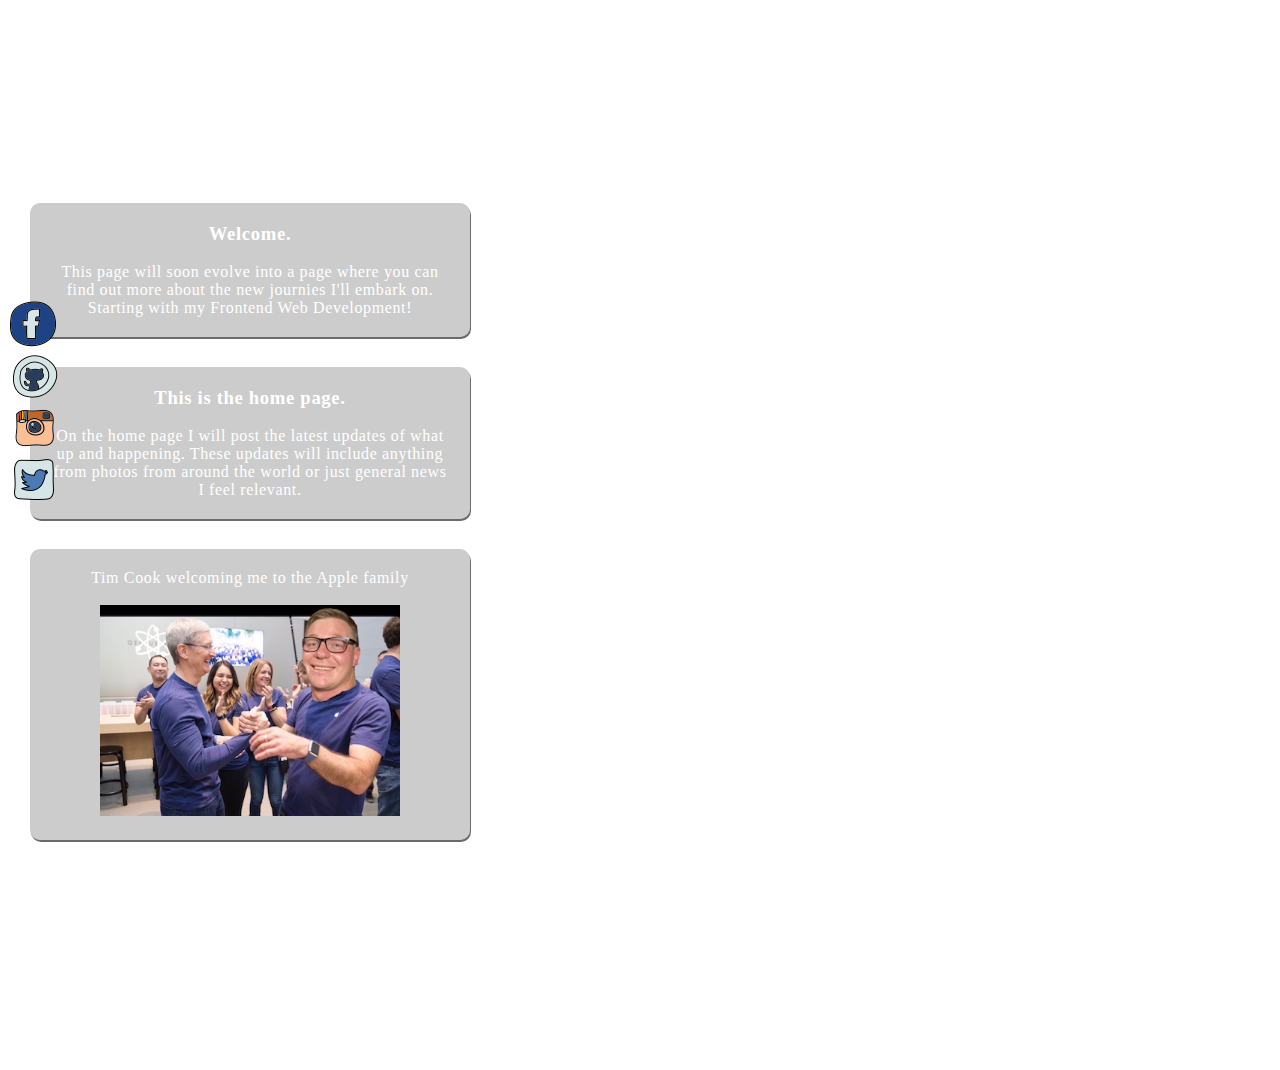
==== index.html @ 9f2d2b81 "First Draft" ====
<!DOCTYPE html>
<html lang="en">
<head>
    <meta charset="UTF-8">
    <title>I am Tristen.</title>
    <link rel="stylesheet" href="style.css">
</head>
<body>
      <!-- Top Navigation here -->
    <header>
        <div>
            <div class="Navbar">
                <div id="logo"><img src="images/logo3.jpeg" alt="Hello, World. I am Tristen. Logo"></div>
                    <div>
                        <nav>
                            <ul>
                                <li><a href="index.html">Home</a></li>
                                <li><a href="Hobbies.html">Hobbies</a></li>
                                <li><a href="experience.html">Experience</a></li>
                                <li><a href="contact.html">Contact</a></li>
                            </ul>
                        </nav>
                    </div>
            </div>
        </div>
        <!-- End Top navigation  -->
    </header>
        <main>
            <section class="m-section grid">
                    <aside class="sidenav">
                            <ul>
                                <li><a href="https://www.facebook.com"><img src="images/icons8-facebook-circled-48.png"></a></li>
                                <li><a href="https://github.com/Trexorr"><img src="images/icons8-github-48.png"></a></li>
                                <li><a href="https://www.instagram.com"><img src="images/icons8-instagram-old-48.png"></a></li>
                                <li><a href="https://www.twitter.com"><img src="images/icons8-twitter-squared-48.png"></a></li>
                            </ul>
                    </aside>
                    <div class="content card text">
                        <h3>Welcome.</h3><br>
                        <p>This page will soon evolve into a page where you can find out more about the new journies I'll embark on. Starting with my Frontend Web Development!</p>
                    </div>
                    <div class="content card text">
                        <h3> This is the home page.</h3><br>
                        <p>On the home page I will post the latest updates of what up and happening. These updates will include anything from photos from around the world or just general news I feel relevant.</p>
                    </div>
                    <div class="content card text">
                        <p>Tim Cook welcoming me to the Apple family</p><br>
                        <img src="images/IMG_6229.JPG" width="300px" alt="Tim Cook welcoming me to Apple joke.">
                        
                    </div>
                 </section>
        </main>
        <footer class="thefoot text">
                <div id="copyright">
                    <p>Hello World..<br> I am Tristen..</p>
                    <p>Copyright &copy; 2022</p>
                </div>
                <div class="footlinks">
                    <nav>
                        <div>
                        <p>A link to helping hands</p>
                        <ul>
                            <li><a href="https://www.acadamyxi.com">Online Course</a></li>
                            <li><a href="https://www.w3schools.com">References</a></li>
                            <li><a href="https://www.fontmeme.com">Logo</a></li>
                            <li><a href="https://www.freepik.com/photos/matte-black">Background</a></li>
                        </ul>
                        </div>
                    </nav>
                </div>
        </footer>
</body>
</html>
---- style.css ----
*{
    margin: 0;
    padding: 0;
    box-sizing: border-box;
  }
html{
background-image: url(images/black-smooth-textured-paper.jpg);
}
body{
width: 500px;
}
/* Navigation Start */
nav ul { 
    margin: 10px; 
    padding-left: 10px;
    list-style: none; 
    width: 600px;
    text-align: center;
}
nav li { 
position: relative; 
padding: 10px 0;
}
nav a {
color: #fff;
text-transform: uppercase;
text-decoration: none;
letter-spacing: 0.2em;
padding: 15px 5px;
position: relative;
}
nav a:after {    
background: none repeat scroll 0 0 transparent;
bottom: 0;
content: "";
display: block;
height: 2px;
left: 50%;
position: absolute;
background: #fff;
transition: width 0.3s ease 0s, left 0.3s ease 0s;
width: 0;
}
nav a:hover:after { 
width: 100%; 
left: 0; 
}
.Navbar{
    display: flex;
    flex-direction: column;
    justify-content: center;
    align-items: center;
    margin: 30px 30px 50px 30px;
}
#logo{
    padding-left: 20px;
}
.Navbar nav li{
    display: inline-block;
}
/* Navigation End */

/* Main page start */
.text{
    letter-spacing: 0.04em;
    color: #fff;
    text-align: center;
}
.m-section .grid{
    grid-template-columns: 85px 1fr;
    margin-left: 30px;
}
.m-section .flex{
    flex-direction: column;
    justify-content: center;
    align-items: center;
    row-gap: 20px ;
}
.m-section .content{
 margin-right: 30px;
 grid-column: 2;
}
.sidenav{
    width: 50px;
    height: 250px;
}
.m-section aside {
    width: 85px;
    position: fixed;
    left: 10px;
    top: 300px;
    z-index: 5;
}
.m-section .construction .grid{
   grid-template-columns: 80px 1fr;
   margin-left: 30px;
}
/* Main section end */

/* Side navigation start */
.sidenav nav ul{
    margin: 0;
    padding: 0;
    text-align: left;
    height: 60px;
    list-style: none;
}
.sidenav nav li{
    height: 100%;
    list-style: none;

}
.sidenav a img:hover{
    transform: scale(1.1);
}
/* Side navigation end */
/* Utilities Start */
.flex{
    display: flex;
}
.grid{
    display: grid;
    gap: 30px;
    justify-content: center;
    align-items: center;
    height: 100%;
}
.card{
    background-color: rgba(119, 118, 118, 0.37);
    border-radius: 10px;
    box-shadow: 1px 2px rgb(108, 107, 107);
    margin: 10;
    padding: 20px;
  }
.btn{
display: inline-block;
padding: 5px 30px;
background-color: rgb(164, 161, 161);
font-weight: bold;
cursor: pointer;
border-radius: 15px;
border: none;
box-shadow: 1px 2px rgb(37, 36, 36);
letter-spacing: 0.1em;
margin-top: 15px;
}
.btn:hover{
transform: scale(1.1);
}
/* Utilities end */

/* Footer Start */
  .thefoot{
    display: flex;
    margin:40px;
    
    
  }
  #copyright{
    position: relative;
    top: 30px;
    font-size: large;
    padding-left: 20px;
   }
 .footer a{
   font-size: small;
   margin: 0;
 }
 .footlinks{
    width: 100px;
    display: flex;
 }
 .footlinks ul{
    width: 220px;
 }
 .footlinks li{
    padding: 5px;
 }
.footlinks nav a{
    padding: 4px 5px;
}
.footlinks nav a::after{
    height: 1px;
}
/* Footer End */

/* Contact info Start */
.contact-title{
    margin: 0 20px;
  }

.contactme-form input[type=text], .contactme-form input[type=email], .contactme-form textarea {
    border:  1.5px solid rgb(0, 0, 0);
    width: 100%;
    background-color: rgba(106, 104, 104, 0);
    border-radius: 10px;
    padding: 4px;
    letter-spacing: 0.1em;
    box-shadow: 0px 1px rgb(108, 107, 107);
    color: #fff;
    font-size: medium;
    margin: 5px auto;
}
.contactme-form{
    position: relative;
    height: 400px;
    padding: 20px;
    color: rgb(12, 12, 12);
  }

.contactme-form input:focus,
.contactme-form textarea:focus{
    outline: none;
    
}

/* Contact info end */
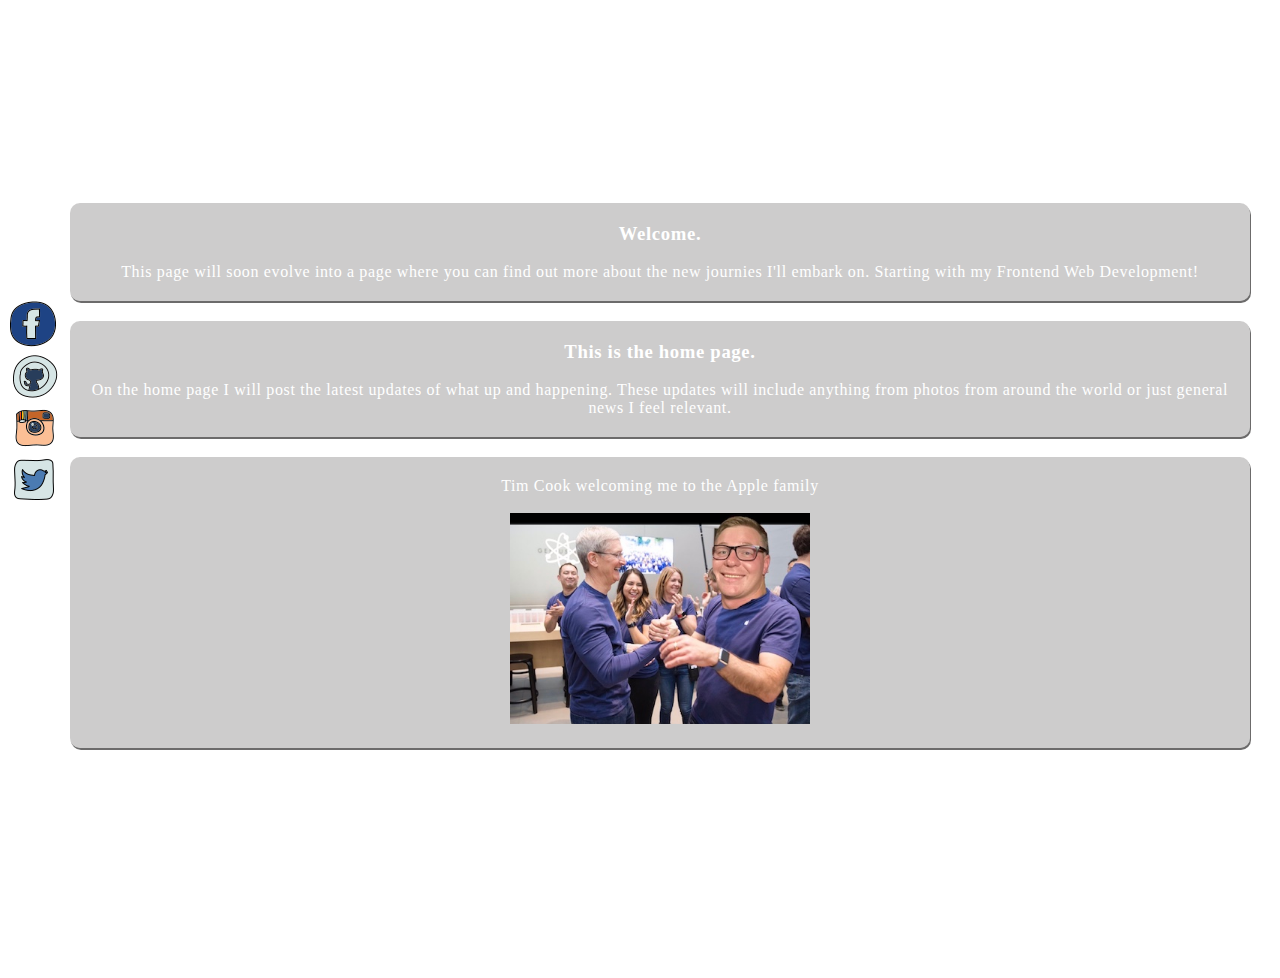
==== commit 71187188: "v2.1" ====
--- a/index.html
+++ b/index.html
@@ -26,7 +26,7 @@
         <!-- End Top navigation  -->
     </header>
         <main>
-            <section class="m-section grid">
+            <section class="m-section">
                     <aside class="sidenav">
                             <ul>
                                 <li><a href="https://www.facebook.com"><img src="images/icons8-facebook-circled-48.png"></a></li>
--- a/style.css
+++ b/style.css
@@ -6,9 +6,9 @@
 html{
 background-image: url(images/black-smooth-textured-paper.jpg);
 }
-body{
-width: 500px;
-}
+/* body{
+/* width: 500px; */
+
 /* Navigation Start */
 nav ul { 
     margin: 10px; 
@@ -66,35 +66,34 @@
     color: #fff;
     text-align: center;
 }
-.m-section .grid{
-    grid-template-columns: 85px 1fr;
-    margin-left: 30px;
-}
-.m-section .flex{
+.m-section{
+    display: grid;
+    grid-template-columns: 50px 1fr;
+    gap: 20px;
+}
+/* .m-section .flex{
     flex-direction: column;
     justify-content: center;
     align-items: center;
     row-gap: 20px ;
-}
+} */
 .m-section .content{
  margin-right: 30px;
  grid-column: 2;
+ 
 }
 .sidenav{
+    width: 30px;
+    height: 210px;
+}
+.m-section aside {
     width: 50px;
-    height: 250px;
-}
-.m-section aside {
-    width: 85px;
     position: fixed;
     left: 10px;
     top: 300px;
     z-index: 5;
 }
-.m-section .construction .grid{
-   grid-template-columns: 80px 1fr;
-   margin-left: 30px;
-}
+
 /* Main section end */
 
 /* Side navigation start */
@@ -153,21 +152,21 @@
   .thefoot{
     display: flex;
     margin:40px;
-    
+    justify-content: center; 
     
   }
   #copyright{
     position: relative;
     top: 30px;
     font-size: large;
-    padding-left: 20px;
+    
    }
  .footer a{
    font-size: small;
    margin: 0;
  }
  .footlinks{
-    width: 100px;
+    width: 240px;
     display: flex;
  }
  .footlinks ul{
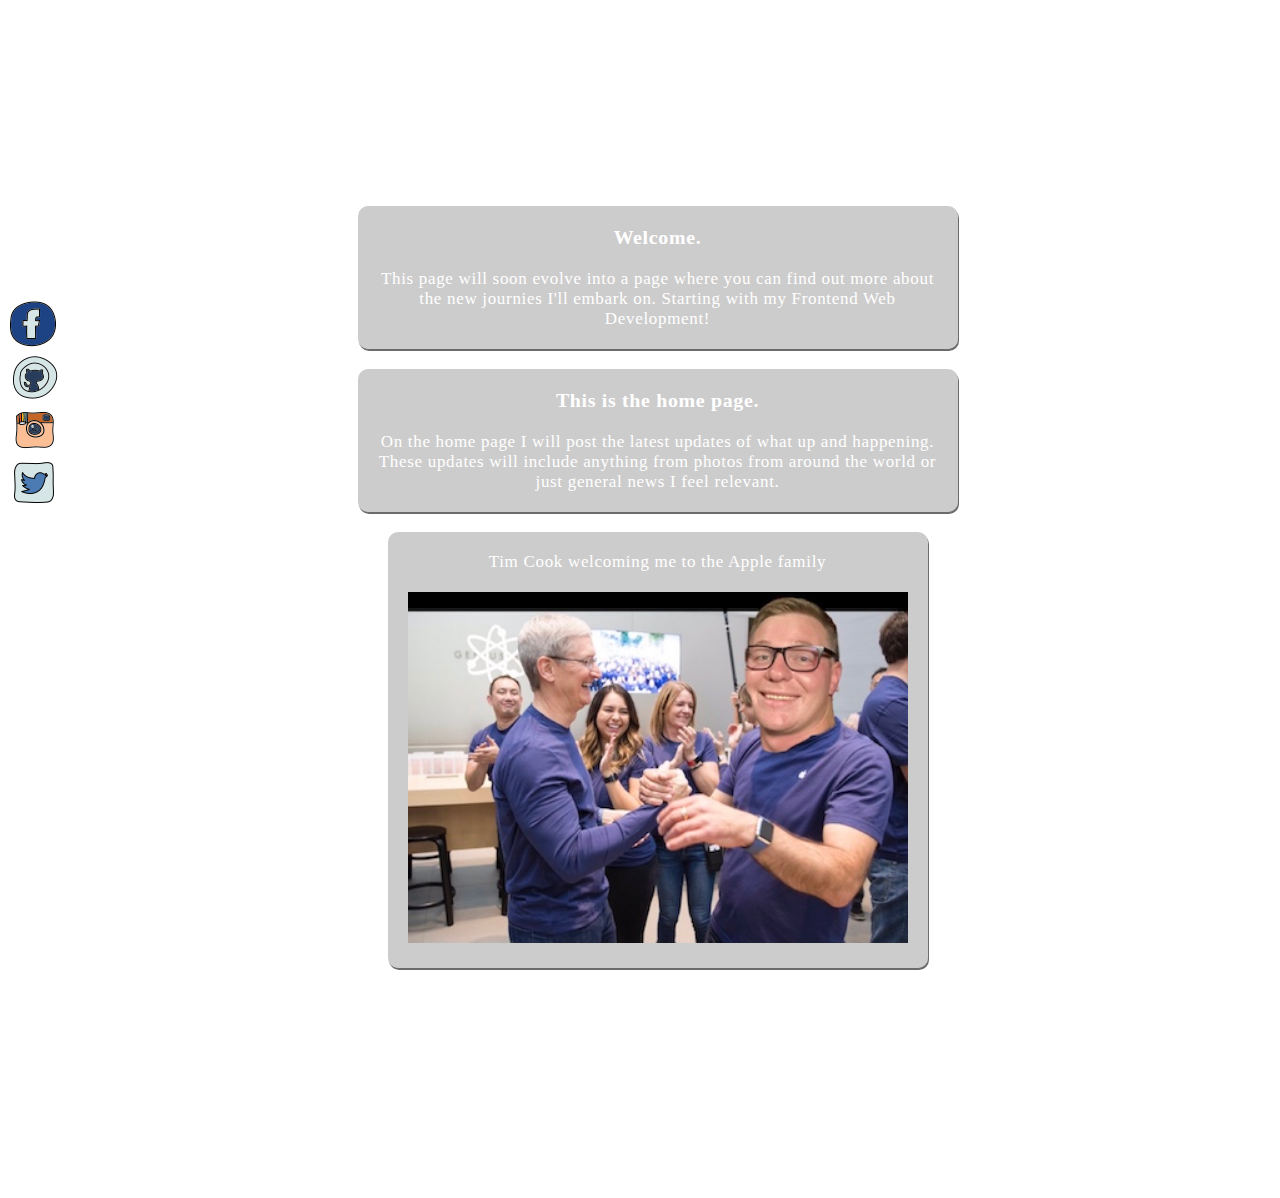
==== commit 2578c108: "v2.5" ====
--- a/index.html
+++ b/index.html
@@ -15,7 +15,7 @@
                         <nav>
                             <ul>
                                 <li><a href="index.html">Home</a></li>
-                                <li><a href="Hobbies.html">Hobbies</a></li>
+                                <li><a href="hobbies.html">Hobbies</a></li>
                                 <li><a href="experience.html">Experience</a></li>
                                 <li><a href="contact.html">Contact</a></li>
                             </ul>
@@ -45,7 +45,7 @@
                     </div>
                     <div class="content card text">
                         <p>Tim Cook welcoming me to the Apple family</p><br>
-                        <img src="images/IMG_6229.JPG" width="300px" alt="Tim Cook welcoming me to Apple joke.">
+                        <img src="images/IMG_6229.JPG" width="500px" alt="Tim Cook welcoming me to Apple joke.">
                         
                     </div>
                  </section>
--- a/style.css
+++ b/style.css
@@ -3,13 +3,11 @@
     padding: 0;
     box-sizing: border-box;
   }
-html{
+html body{
 background-image: url(images/black-smooth-textured-paper.jpg);
-}
-/* body{
-/* width: 500px; */
-
-/* Navigation Start */
+    height: 100%;
+    font-size: 17px;
+}
 nav ul { 
     margin: 10px; 
     padding-left: 10px;
@@ -50,7 +48,7 @@
     flex-direction: column;
     justify-content: center;
     align-items: center;
-    margin: 30px 30px 50px 30px;
+    margin: 30px 30px 50px 65px;
 }
 #logo{
     padding-left: 20px;
@@ -61,26 +59,24 @@
 /* Navigation End */
 
 /* Main page start */
-.text{
-    letter-spacing: 0.04em;
-    color: #fff;
-    text-align: center;
-}
 .m-section{
     display: grid;
-    grid-template-columns: 50px 1fr;
-    gap: 20px;
-}
-/* .m-section .flex{
+    grid-template-columns: 65px 1fr;
+    grid-template-rows: auto 1fr auto;
+    row-gap: 20px;
+    grid-column: 2;
+}
+
+.m-section .flex{
     flex-direction: column;
     justify-content: center;
     align-items: center;
     row-gap: 20px ;
-} */
+}
 .m-section .content{
  margin-right: 30px;
  grid-column: 2;
- 
+
 }
 .sidenav{
     width: 30px;
@@ -93,7 +89,20 @@
     top: 300px;
     z-index: 5;
 }
-
+.m-section .construction{
+    grid-column: 2;
+    place-content: center;
+    place-self: center;
+    text-align: center;
+    margin: 0 20px;
+}
+.construction img{
+    margin: 10px 0;
+    width: 400px;
+}
+.m-section .contact{
+    grid-column: 2;
+}
 /* Main section end */
 
 /* Side navigation start */
@@ -130,6 +139,8 @@
     box-shadow: 1px 2px rgb(108, 107, 107);
     margin: 10;
     padding: 20px;
+    max-width: 600px;
+    place-self: center;
   }
 .btn{
 display: inline-block;
@@ -141,18 +152,41 @@
 border: none;
 box-shadow: 1px 2px rgb(37, 36, 36);
 letter-spacing: 0.1em;
-margin-top: 15px;
+margin-top: 5px;
 }
 .btn:hover{
 transform: scale(1.1);
 }
+.text{
+    letter-spacing: 0.04em;
+    color: #fff;
+    text-align: center;
+}
+.col1{
+    grid-column: 2;
+}
+.col2{
+    grid-column: 3;
+}
+.htext{
+    grid-column: 2/3;
+    margin-right: 30px;
+}
+.desktop{
+ display: none;
+}
+
 /* Utilities end */
 
 /* Footer Start */
+    footer{
+        position: static;
+        bottom: 0;
+    }
   .thefoot{
     display: flex;
-    margin:40px;
-    justify-content: center; 
+    margin-top:40px;
+    justify-content: center;
     
   }
   #copyright{
@@ -186,6 +220,7 @@
 /* Contact info Start */
 .contact-title{
     margin: 0 20px;
+    max-width: 600px;
   }
 
 .contactme-form input[type=text], .contactme-form input[type=email], .contactme-form textarea {
@@ -198,11 +233,11 @@
     box-shadow: 0px 1px rgb(108, 107, 107);
     color: #fff;
     font-size: medium;
-    margin: 5px auto;
+    margin: 5px 0;
 }
 .contactme-form{
     position: relative;
-    height: 400px;
+    height: fit-content;
     padding: 20px;
     color: rgb(12, 12, 12);
   }
@@ -210,7 +245,22 @@
 .contactme-form input:focus,
 .contactme-form textarea:focus{
     outline: none;
-    
-}
-
-/* Contact info end */+}
+
+/* Contact info end */
+
+/* Hobbies Start */
+
+.himg img{
+    width: 500px;
+    border-radius: 10px;
+}
+
+
+/* .m-section .hobbygrid{
+    grid-template-columns: 65px 1fr 1fr;
+    grid-template-rows: auto 1fr auto;
+    row-gap: 20px;
+} */
+
+/* Hobbies End */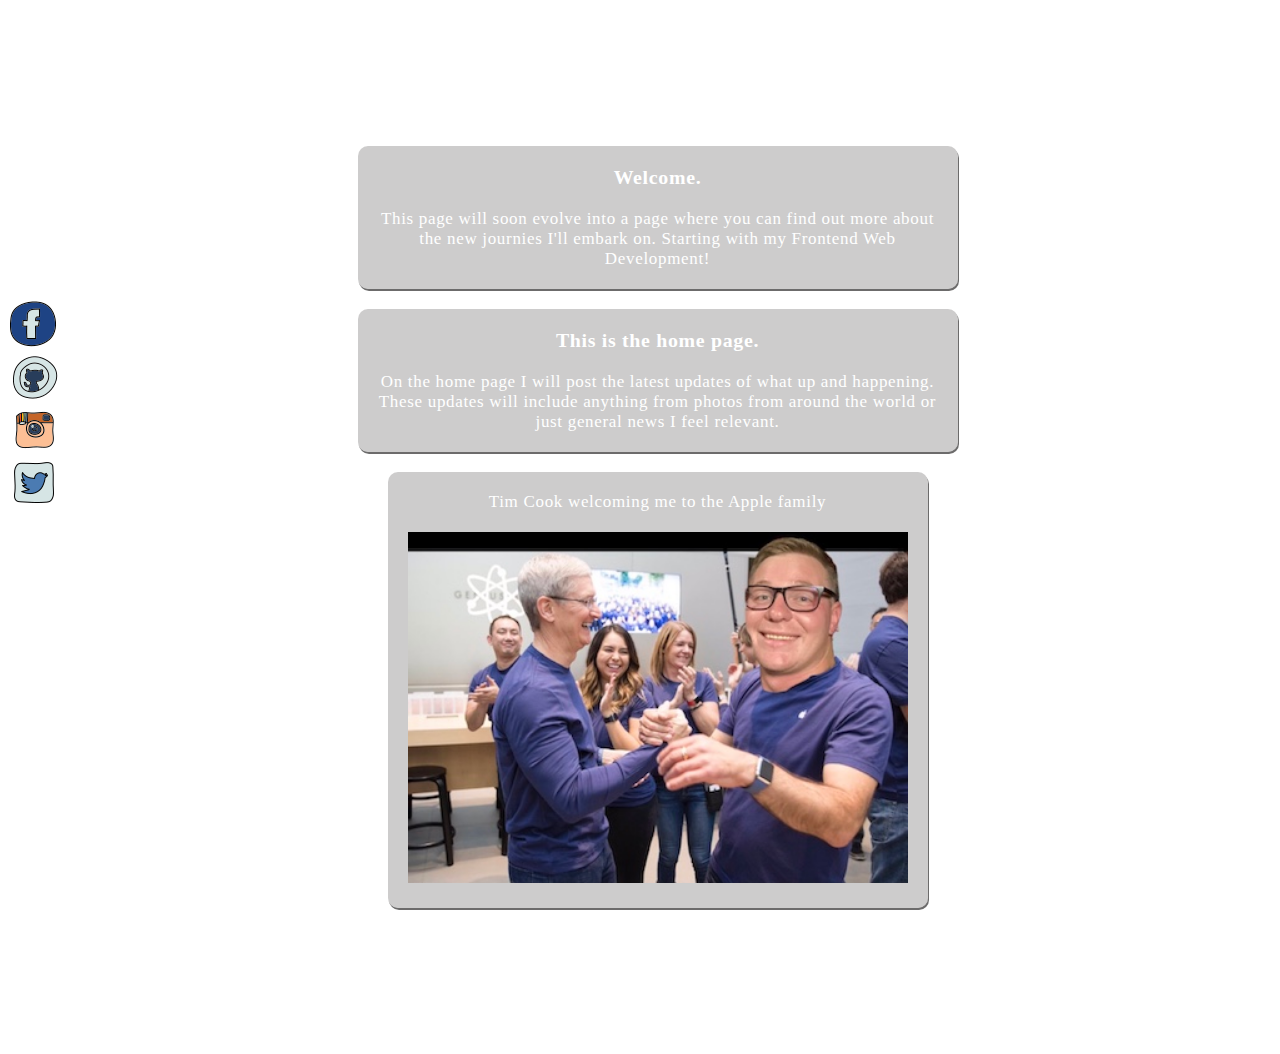
==== commit cfe89f0f: "3rd draft" ====
--- a/index.html
+++ b/index.html
@@ -26,7 +26,7 @@
         <!-- End Top navigation  -->
     </header>
         <main>
-            <section class="m-section">
+            <section class="m-section indexgrid">
                     <aside class="sidenav">
                             <ul>
                                 <li><a href="https://www.facebook.com"><img src="images/icons8-facebook-circled-48.png"></a></li>
@@ -35,11 +35,11 @@
                                 <li><a href="https://www.twitter.com"><img src="images/icons8-twitter-squared-48.png"></a></li>
                             </ul>
                     </aside>
-                    <div class="content card text">
+                    <div class="content card text col1">
                         <h3>Welcome.</h3><br>
                         <p>This page will soon evolve into a page where you can find out more about the new journies I'll embark on. Starting with my Frontend Web Development!</p>
                     </div>
-                    <div class="content card text">
+                    <div class="content card text col2">
                         <h3> This is the home page.</h3><br>
                         <p>On the home page I will post the latest updates of what up and happening. These updates will include anything from photos from around the world or just general news I feel relevant.</p>
                     </div>
--- a/style.css
+++ b/style.css
@@ -65,6 +65,7 @@
     grid-template-rows: auto 1fr auto;
     row-gap: 20px;
     grid-column: 2;
+    justify-items: center;
 }
 
 .m-section .flex{
@@ -140,7 +141,8 @@
     margin: 10;
     padding: 20px;
     max-width: 600px;
-    place-self: center;
+    /* place-self: center; */
+    height: max-content;
   }
 .btn{
 display: inline-block;
@@ -169,8 +171,9 @@
     grid-column: 3;
 }
 .htext{
-    grid-column: 2/3;
     margin-right: 30px;
+    grid-column: 2;
+
 }
 .desktop{
  display: none;
@@ -179,10 +182,6 @@
 /* Utilities end */
 
 /* Footer Start */
-    footer{
-        position: static;
-        bottom: 0;
-    }
   .thefoot{
     display: flex;
     margin-top:40px;
@@ -193,15 +192,12 @@
     position: relative;
     top: 30px;
     font-size: large;
+    height: fit-content;
+    
     
    }
- .footer a{
-   font-size: small;
-   margin: 0;
- }
  .footlinks{
     width: 240px;
-    display: flex;
  }
  .footlinks ul{
     width: 220px;
@@ -251,16 +247,109 @@
 
 /* Hobbies Start */
 
+.eimg{
+    width:400px;
+}   
 .himg img{
     width: 500px;
+    height: 333.33px;
     border-radius: 10px;
 }
 
 
-/* .m-section .hobbygrid{
-    grid-template-columns: 65px 1fr 1fr;
-    grid-template-rows: auto 1fr auto;
-    row-gap: 20px;
-} */
-
-/* Hobbies End */+/* Hobbies End */
+
+/* Media Queries Start */
+@media screen and (min-width: 800px){
+    /* Footer */
+    .thefoot{
+        justify-content: space-around;
+        place-self: center;
+        align-items: center;
+        width: 900px;
+        
+    }
+    #copyright{
+        margin-left: 30px;
+        margin-bottom: 30px;
+        font-size: larger;
+        display: flex;
+        place-items: center;
+        column-gap: 30px;
+    }
+    .footlinks ul{
+        display: flex;
+        width: 800px;
+        justify-content: space-evenly;
+        font-size: medium;
+        margin-left: 0;
+    }
+    .footlinks p {
+        text-align: right;
+        padding-left: 36px;
+        font-size: 20px;
+    }
+    footer{
+        margin-bottom: 30px;
+    }
+    /* Footer */
+    /* Contact */
+    .contact{
+        display: grid;
+        grid-template-columns: 85px 1fr 1fr 1fr 1fr 1fr 1fr;
+    }
+    .contact-title{
+        grid-column: 2/5;
+        max-width: 400px;
+    }
+    .contactme-form{
+        margin: 0;
+        grid-column: 5/7;
+    }
+
+    /* Contact */
+    /* Experience */
+    .eimg{
+        grid-row: 2;
+    }
+    .eimg img{
+        width: 800px;
+        height: 400px;
+    }
+    .giff{
+        grid-row: 3;
+        display: inline-block;
+    } 
+    /* Experience */
+    /* Hobbies */
+    .desktop{
+        display: contents;
+    }
+
+    .m-section .hobbygrid{
+        grid-template-columns: 85px 1fr 1fr;
+        grid-template-rows: repeat(9,1fr);
+        
+    }
+    .htext{
+        grid-column: 2 / 3;
+        align-self: center;
+        place-self: center;
+    }
+    /* Hobbies */
+    /* Top Nav */
+    .Navbar{
+        flex-direction: row;
+        justify-content: space-evenly;
+    }  
+    nav a{
+        font-size: larger;
+    }
+
+
+
+
+
+
+}
+/* Media Queries End */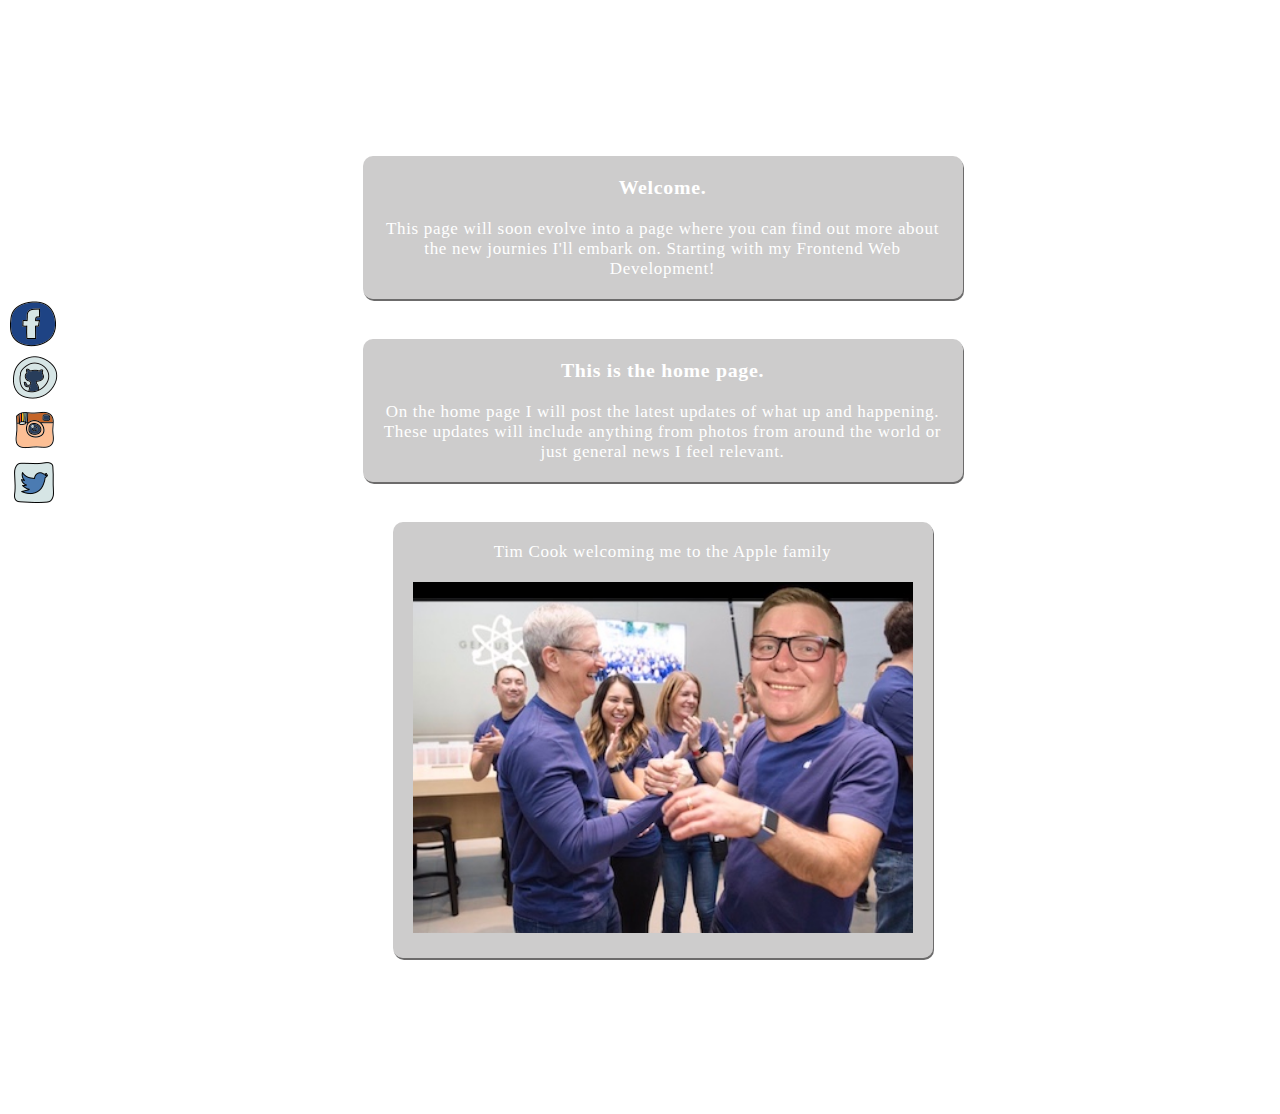
==== commit 04f42e8c: "validated 3rd draft" ====
--- a/index.html
+++ b/index.html
@@ -29,10 +29,10 @@
             <section class="m-section indexgrid">
                     <aside class="sidenav">
                             <ul>
-                                <li><a href="https://www.facebook.com"><img src="images/icons8-facebook-circled-48.png"></a></li>
-                                <li><a href="https://github.com/Trexorr"><img src="images/icons8-github-48.png"></a></li>
-                                <li><a href="https://www.instagram.com"><img src="images/icons8-instagram-old-48.png"></a></li>
-                                <li><a href="https://www.twitter.com"><img src="images/icons8-twitter-squared-48.png"></a></li>
+                                <li><a href="https://www.facebook.com"><img src="images/icons8-facebook-circled-48.png" alt="facebook icon"></a></li>
+                                <li><a href="https://github.com/Trexorr"><img src="images/icons8-github-48.png" alt="github icon"></a></li>
+                                <li><a href="https://www.instagram.com"><img src="images/icons8-instagram-old-48.png" alt="instagram icon"></a></li>
+                                <li><a href="https://www.twitter.com"><img src="images/icons8-twitter-squared-48.png" alt="twitter icon"></a></li>
                             </ul>
                     </aside>
                     <div class="content card text col1">
@@ -45,7 +45,7 @@
                     </div>
                     <div class="content card text">
                         <p>Tim Cook welcoming me to the Apple family</p><br>
-                        <img src="images/IMG_6229.JPG" width="500px" alt="Tim Cook welcoming me to Apple joke.">
+                        <img src="images/IMG_6229.JPG" width="500" alt="Tim Cook welcoming me to Apple joke.">
                         
                     </div>
                  </section>
@@ -58,7 +58,7 @@
                 <div class="footlinks">
                     <nav>
                         <div>
-                        <p>A link to helping hands</p>
+                        <p><u>A link to helping hands</u></p>
                         <ul>
                             <li><a href="https://www.acadamyxi.com">Online Course</a></li>
                             <li><a href="https://www.w3schools.com">References</a></li>
--- a/style.css
+++ b/style.css
@@ -138,7 +138,7 @@
     background-color: rgba(119, 118, 118, 0.37);
     border-radius: 10px;
     box-shadow: 1px 2px rgb(108, 107, 107);
-    margin: 10;
+    margin: 10px;
     padding: 20px;
     max-width: 600px;
     /* place-self: center; */
